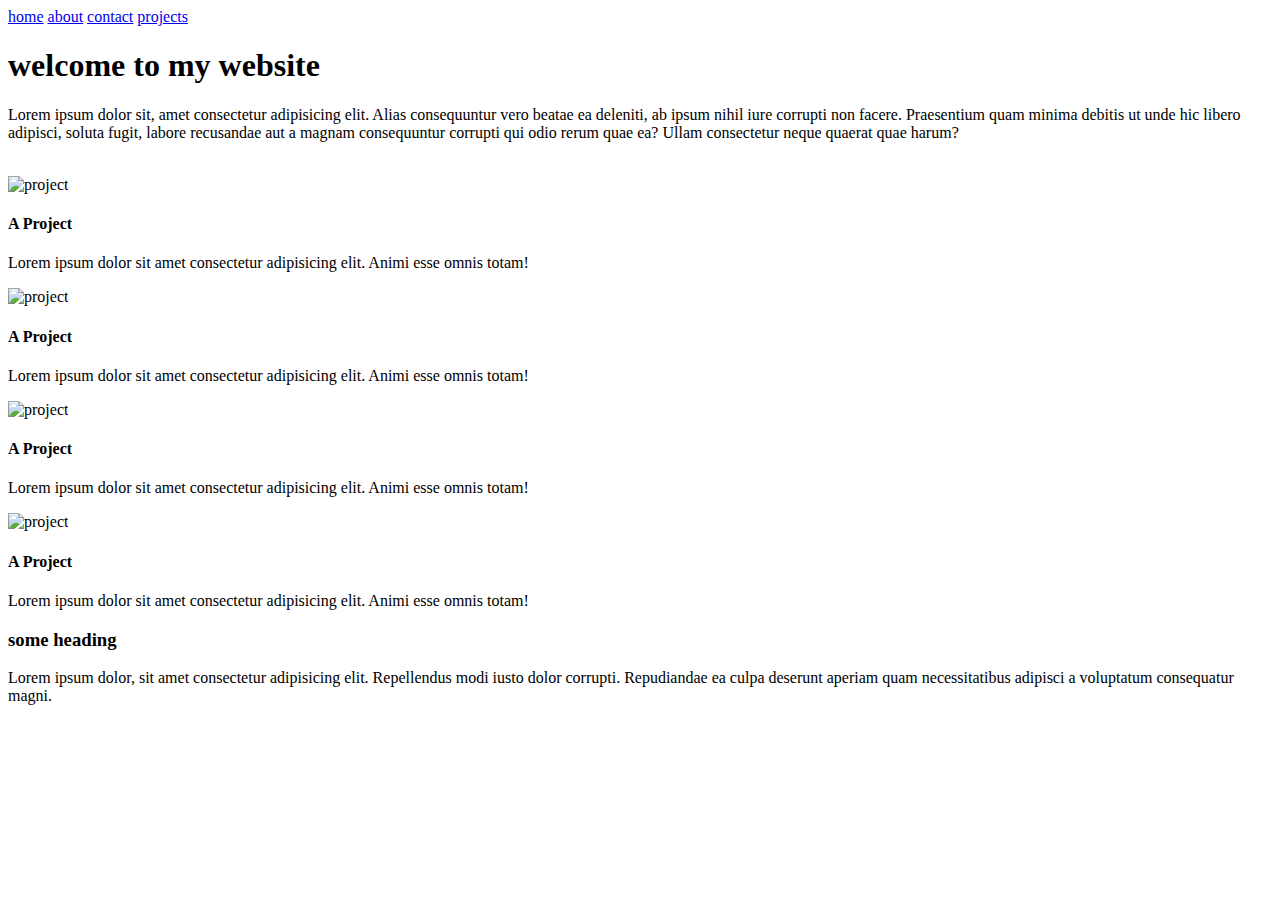
==== index.html @ d2e4e6a8 "add projects section in html" ====
<!DOCTYPE html>
<html lang="en">
<head>
    <meta charset="UTF-8">
    <meta name="viewport" content="width=device-width, initial-scale=1.0">
    <link rel="stylesheet" href="style/index.css">
    <title>michael-nealon</title>
</head>
<body>

    <header>
        <div class="logo"></div>        
        <nav>
            <a href="index.html">home</a>
            <a href="about.html">about</a>
            <a href="contact.html">contact</a>
            <a href="projects.html">projects</a>
        </nav>
    </header>
    
    <section class="site-info">
        <h1>welcome to my website</h1>
        <p>Lorem ipsum dolor sit, amet consectetur adipisicing elit. Alias consequuntur vero beatae ea deleniti, ab ipsum nihil iure corrupti non facere. Praesentium quam minima debitis ut unde hic libero adipisci, soluta fugit, labore recusandae aut a magnam consequuntur corrupti qui odio rerum quae ea? Ullam consectetur neque quaerat quae harum?</p>
    </section>

    <section class="featured">
        <img src="" alt="">
    </section>

    <section class="projects">
        <div class="project">
            <img src="https://picsum.photos/150" alt="project">
            <h4>A Project</h4>
            <p>Lorem ipsum dolor sit amet consectetur adipisicing elit. Animi esse omnis totam!</p>
        </div>
        <div class="project">
            <img src="https://picsum.photos/150" alt="project">
            <h4>A Project</h4>
            <p>Lorem ipsum dolor sit amet consectetur adipisicing elit. Animi esse omnis totam!</p>
        </div>
        <div class="project">
            <img src="https://picsum.photos/150" alt="project">
            <h4>A Project</h4>
            <p>Lorem ipsum dolor sit amet consectetur adipisicing elit. Animi esse omnis totam!</p>
        </div>
        <div class="project">
            <img src="https://picsum.photos/150" alt="project">
            <h4>A Project</h4>
            <p>Lorem ipsum dolor sit amet consectetur adipisicing elit. Animi esse omnis totam!</p>
        </div>
        <div class="project">
            <h3>some heading</h3>
            <p>Lorem ipsum dolor, sit amet consectetur adipisicing elit. Repellendus modi iusto dolor corrupti. Repudiandae ea culpa deserunt aperiam quam necessitatibus adipisci a voluptatum consequatur magni.</p>
        </div>
    </section>



</body>
</html>
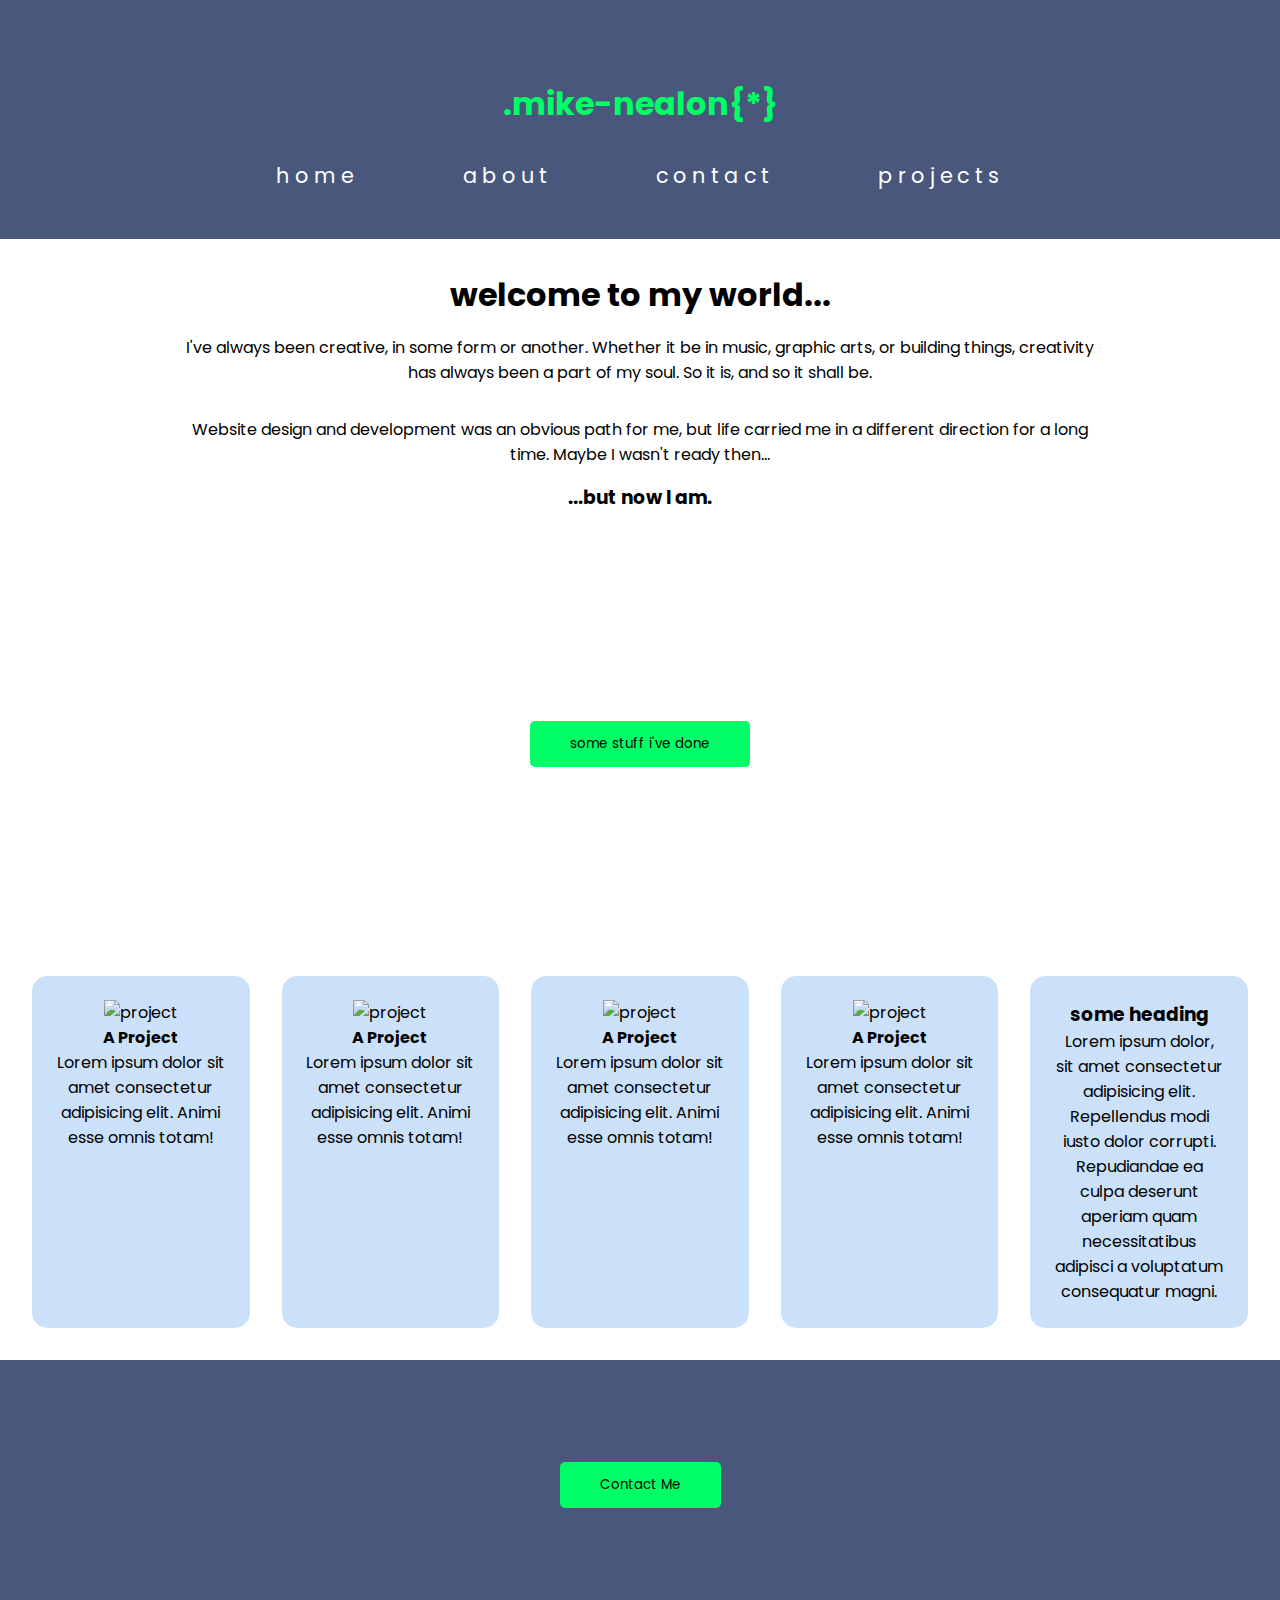
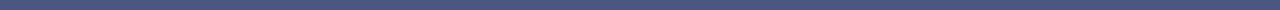
==== commit b05f0f3b: "finished a lot of css on index. added headers and footers to about page" ====
--- a/index.html
+++ b/index.html
@@ -4,12 +4,14 @@
     <meta charset="UTF-8">
     <meta name="viewport" content="width=device-width, initial-scale=1.0">
     <link rel="stylesheet" href="style/index.css">
+    <link rel="preconnect" href="https://fonts.gstatic.com">
+<link href="https://fonts.googleapis.com/css2?family=Poppins:wght@100;200;300;400;500;600;700;800;900&family=VT323&display=swap" rel="stylesheet">
     <title>michael-nealon</title>
 </head>
 <body>
 
     <header>
-        <div class="logo"></div>        
+        <div class="logo"><h1>.mike-nealon{*}</h1></div>        
         <nav>
             <a href="index.html">home</a>
             <a href="about.html">about</a>
@@ -19,12 +21,14 @@
     </header>
     
     <section class="site-info">
-        <h1>welcome to my website</h1>
-        <p>Lorem ipsum dolor sit, amet consectetur adipisicing elit. Alias consequuntur vero beatae ea deleniti, ab ipsum nihil iure corrupti non facere. Praesentium quam minima debitis ut unde hic libero adipisci, soluta fugit, labore recusandae aut a magnam consequuntur corrupti qui odio rerum quae ea? Ullam consectetur neque quaerat quae harum?</p>
+        <h1>welcome to my world...</h1>
+        <p>I've always been creative, in some form or another. Whether it be in music, graphic arts, or building things, creativity has always been a part of my soul. So it is, and so it shall be.</p>
+        <p>Website design and development was an obvious path for me, but life carried me in a different direction for a long time. Maybe I wasn't ready then...</p>
+        <h3>...but now I am.</h3>
     </section>
 
     <section class="featured">
-        <img src="" alt="">
+        <a href="projects.html"><button>some stuff i've done</button></a>
     </section>
 
     <section class="projects">
@@ -54,6 +58,10 @@
         </div>
     </section>
 
+    <footer>
+        <a href="contact.html"><button>Contact Me</button></a>
+    </footer>
+
 
 
 </body>
--- a/style/index.css
+++ b/style/index.css
@@ -0,0 +1,115 @@
+*{
+    margin: 0;
+    padding: 0;
+    box-sizing: border-box;
+    font-family: 'Poppins', sans-serif;
+}
+
+header{
+    background-color: rgb(74, 87, 124);
+    color: #00ff66;
+    width: 100%;
+    padding: 3em;
+    display: flex;
+    flex-direction: column;
+    justify-content: center;
+    align-items: center;
+}
+
+.logo{
+    margin: 2rem;
+}
+
+nav a{
+    text-align: justify;
+    text-decoration: none;    
+    color: rgb(255, 255, 255);
+    font-size: 1.3rem;
+    letter-spacing: .3rem;
+    margin: 3rem;
+    padding: .1em .1em;
+    outline: 2px solid rgb(74, 87, 124);
+    transition: all ease-in-out 400ms;
+}
+
+nav a:hover{
+    padding: .2em 1.5em;
+    outline: 2px solid #fff;
+    outline-offset: 8px;
+}
+
+/* Featured */
+.featured{
+    display: flex;
+    align-items: center;
+    justify-content: center;
+    width: 100%;
+    background-image: url("https://picsum.photos/1920/1080");
+    height: 400px;
+    background-repeat: no-repeat;
+    background-position: center left;
+    text-align: center;
+}
+
+button{
+    padding: 1rem 3rem;
+    color: #000;
+    background-color: #00ff66;
+    padding: 1em 3em;
+    outline: none;
+    transition: all ease-in-out 400ms;
+    border-radius: 5px;
+    border: none;
+}
+
+button:hover{
+    padding: 1em 3em;
+    outline: 4px solid #00ff66;
+    outline-offset: 8px;
+}
+
+/* Site Info */
+.site-info{
+    padding: 2rem;
+    width: 80%;
+    margin: 0 auto;
+    text-align: center;
+}
+
+.site-info p{
+    padding: 1rem;
+}
+
+
+
+/* Projects container */
+.projects{
+    padding: 2rem;
+    display: flex;
+    flex-wrap: wrap-reverse;
+    gap: 2rem;
+    text-align: center;
+}
+
+.project{
+    background-color: rgb(203, 225, 250);
+    flex: 1 1 200px;
+    padding: 1.5rem;
+    border-radius: 15px;
+    outline: 2px solid rgb(255, 255, 255);
+    transition: all ease-in-out 400ms;
+}
+
+.project:hover{
+    padding: .5rem 1.5rem;
+    outline: 8px solid rgb(203, 225, 250);
+    outline-offset: 12px;
+}
+
+footer{
+    height: 250px;
+    background-color:rgb(74, 87, 124);
+    display: flex;
+    justify-content: center;
+    align-items: center;
+}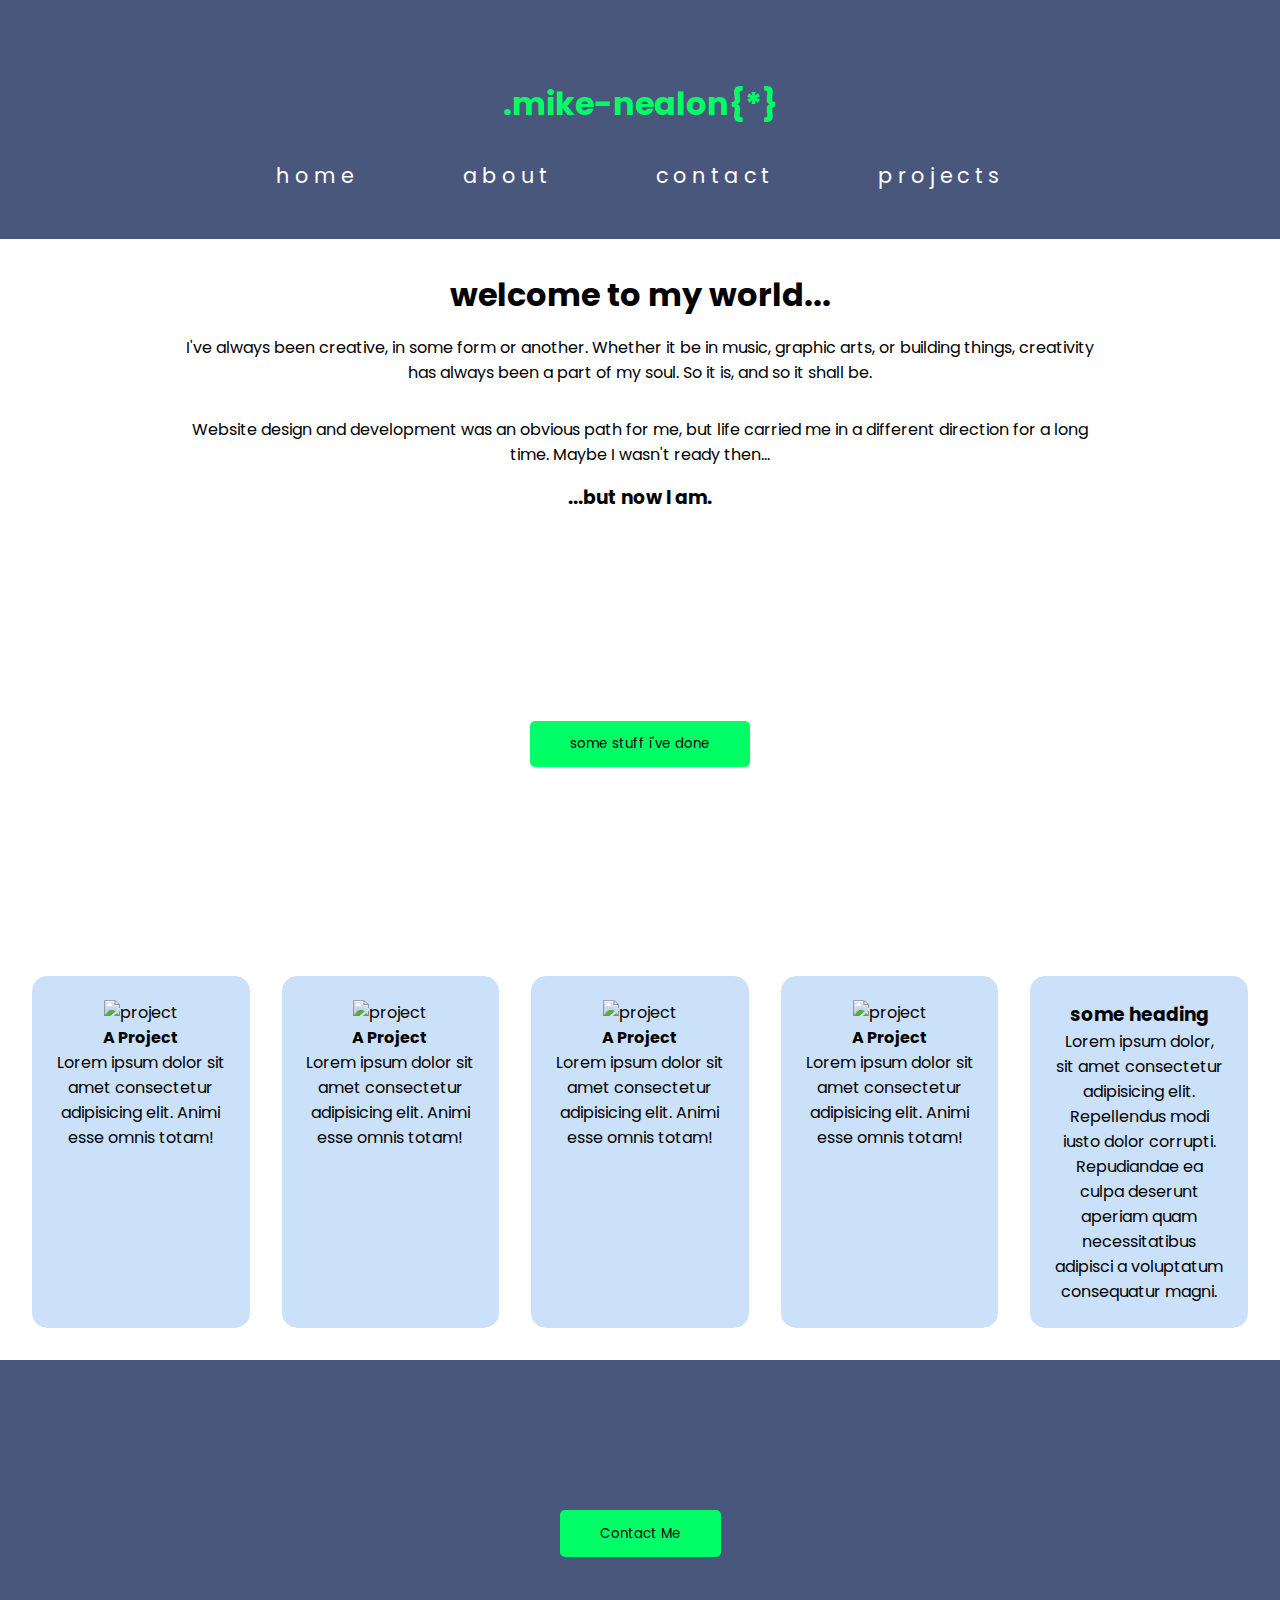
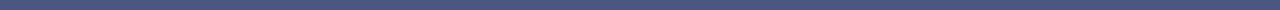
==== commit 9cd50c97: "filled in content for all pages, tweaked some css" ====
--- a/index.html
+++ b/index.html
@@ -5,6 +5,7 @@
     <meta name="viewport" content="width=device-width, initial-scale=1.0">
     <link rel="stylesheet" href="style/index.css">
     <link rel="preconnect" href="https://fonts.gstatic.com">
+    <link rel="stylesheet" href="https://pro.fontawesome.com/releases/v5.10.0/css/all.css" integrity="sha384-AYmEC3Yw5cVb3ZcuHtOA93w35dYTsvhLPVnYs9eStHfGJvOvKxVfELGroGkvsg+p" crossorigin="anonymous"/>
 <link href="https://fonts.googleapis.com/css2?family=Poppins:wght@100;200;300;400;500;600;700;800;900&family=VT323&display=swap" rel="stylesheet">
     <title>michael-nealon</title>
 </head>
@@ -59,6 +60,18 @@
     </section>
 
     <footer>
+        <div class="social">
+            <a href="http://codepen.com">
+                <i class="fab fa-codepen"></i>
+            </a>
+            <a href="http://github.com">
+                <i class="fab fa-github-square"></i>
+            </a>
+            <a href="http://linkedin.com">
+                <i class="fab fa-linkedin"></i>
+            </a>
+        </div>
+        <br>
         <a href="contact.html"><button>Contact Me</button></a>
     </footer>
 
--- a/style/index.css
+++ b/style/index.css
@@ -77,6 +77,8 @@
 }
 
 .site-info p{
+    margin: 0 auto;
+    display: flex;
     padding: 1rem;
 }
 
@@ -102,14 +104,61 @@
 
 .project:hover{
     padding: .5rem 1.5rem;
-    outline: 8px solid rgb(203, 225, 250);
-    outline-offset: 12px;
+    outline: 4px solid rgb(255, 255, 255);
+    outline-offset: -12px;
 }
 
 footer{
     height: 250px;
     background-color:rgb(74, 87, 124);
     display: flex;
+    flex-direction: column;
     justify-content: center;
     align-items: center;
+}
+
+.about-page{
+    padding: 2rem;
+    text-align: center;
+    display: flex;
+    gap: 2rem;
+    width: 80%;
+    margin: 0 auto;
+}
+
+.about-page p{
+    padding: 3rem;
+}
+
+.contact-page{
+    width: 70%;
+    margin: 0 auto;
+    text-align: center;
+}
+
+input{
+    padding: 1rem;
+    margin: 1rem;
+    outline: none;
+    border: none;
+    border-bottom: 1px solid rgb(74, 87, 124);
+}
+
+textarea{
+    padding: 1rem;
+    margin: 1rem;
+}
+
+.project-main{
+    width: 25%;
+}
+
+.fab{
+    color: #fff;
+    margin: 1rem;
+    font-size: 48px;
+}
+
+a i{
+    text-decoration: none;
 }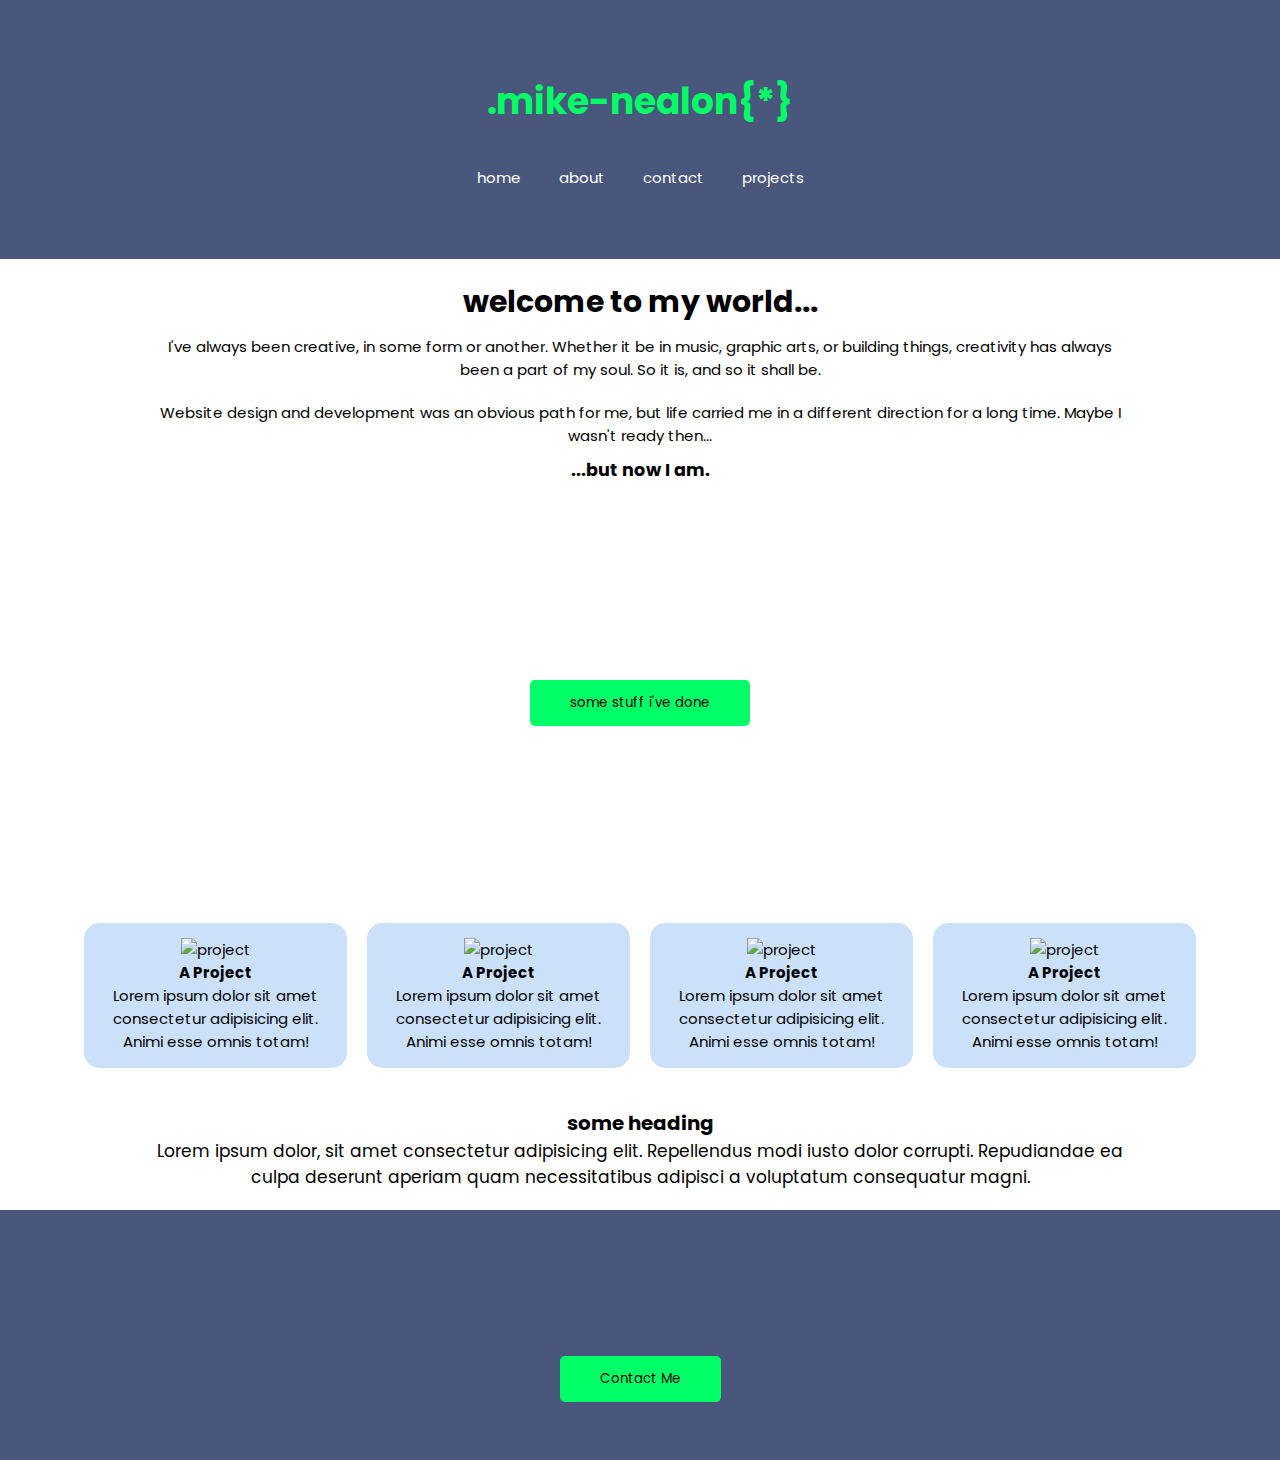
==== commit 5fdd9a12: "i think I'm finished. didn't change much" ====
--- a/index.html
+++ b/index.html
@@ -53,11 +53,11 @@
             <h4>A Project</h4>
             <p>Lorem ipsum dolor sit amet consectetur adipisicing elit. Animi esse omnis totam!</p>
         </div>
-        <div class="project">
-            <h3>some heading</h3>
-            <p>Lorem ipsum dolor, sit amet consectetur adipisicing elit. Repellendus modi iusto dolor corrupti. Repudiandae ea culpa deserunt aperiam quam necessitatibus adipisci a voluptatum consequatur magni.</p>
-        </div>
     </section>
+    <div class="project-info">
+        <h3>some heading</h3>
+        <p>Lorem ipsum dolor, sit amet consectetur adipisicing elit. Repellendus modi iusto dolor corrupti. Repudiandae ea culpa deserunt aperiam quam necessitatibus adipisci a voluptatum consequatur magni.</p>
+    </div>
 
     <footer>
         <div class="social">
--- a/style/index.css
+++ b/style/index.css
@@ -5,6 +5,10 @@
     font-family: 'Poppins', sans-serif;
 }
 
+html{
+    font-size: 62.5%;
+}
+
 header{
     background-color: rgb(74, 87, 124);
     color: #00ff66;
@@ -14,6 +18,7 @@
     flex-direction: column;
     justify-content: center;
     align-items: center;
+    font-size: 1.8rem;
 }
 
 .logo{
@@ -21,12 +26,13 @@
 }
 
 nav a{
+    display: inline-block;
     text-align: justify;
-    text-decoration: none;    
+    text-decoration: none;
+    text-align: center;    
     color: rgb(255, 255, 255);
-    font-size: 1.3rem;
-    letter-spacing: .3rem;
-    margin: 3rem;
+    font-size: 1.5rem;
+    margin: 1.5rem;
     padding: .1em .1em;
     outline: 2px solid rgb(74, 87, 124);
     transition: all ease-in-out 400ms;
@@ -74,6 +80,7 @@
     width: 80%;
     margin: 0 auto;
     text-align: center;
+    font-size: 1.5rem;
 }
 
 .site-info p{
@@ -88,14 +95,17 @@
 .projects{
     padding: 2rem;
     display: flex;
-    flex-wrap: wrap-reverse;
+    flex-wrap: wrap;
     gap: 2rem;
     text-align: center;
+    font-size: 1.5rem;
+    margin: 0 auto;
+    width: 90%;
 }
 
 .project{
     background-color: rgb(203, 225, 250);
-    flex: 1 1 200px;
+    flex: 1 1 250px;
     padding: 1.5rem;
     border-radius: 15px;
     outline: 2px solid rgb(255, 255, 255);
@@ -106,6 +116,14 @@
     padding: .5rem 1.5rem;
     outline: 4px solid rgb(255, 255, 255);
     outline-offset: -12px;
+}
+
+.project-info{
+    margin: 0 auto;
+    padding: 2rem;
+    font-size: 1.7rem;
+    width: 80%;
+    text-align: center;
 }
 
 footer{
@@ -161,4 +179,24 @@
 
 a i{
     text-decoration: none;
+}
+
+/* media queries */
+
+@media (max-width: 800px){
+    .project{
+        background-color: rgb(203, 225, 250);
+        flex: 1 1 300px;
+        padding: 1.5rem;
+        border-radius: 15px;
+        outline: 2px solid rgb(255, 255, 255);
+        transition: all ease-in-out 400ms;
+    }
+}
+
+@media (max-width: 500px){
+    nav a{
+        display: block;
+        width: 200px;
+    }
 }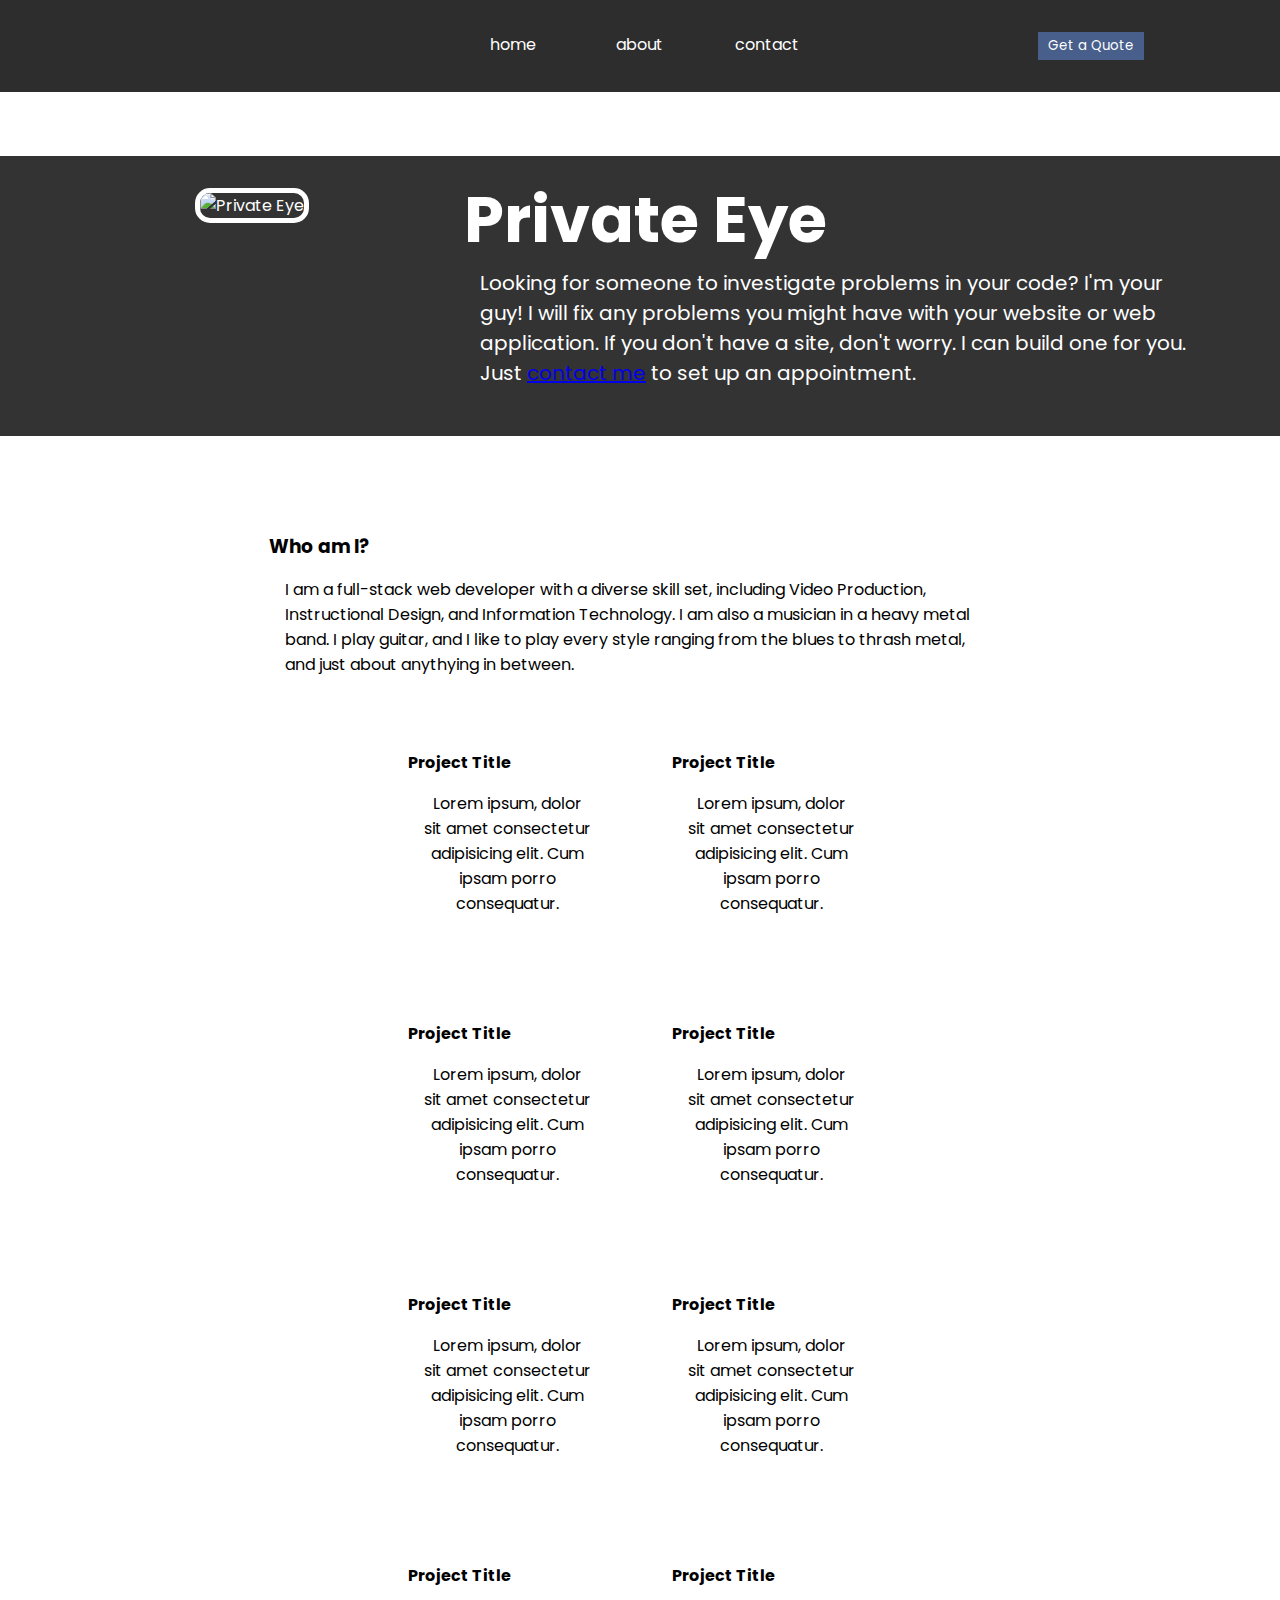
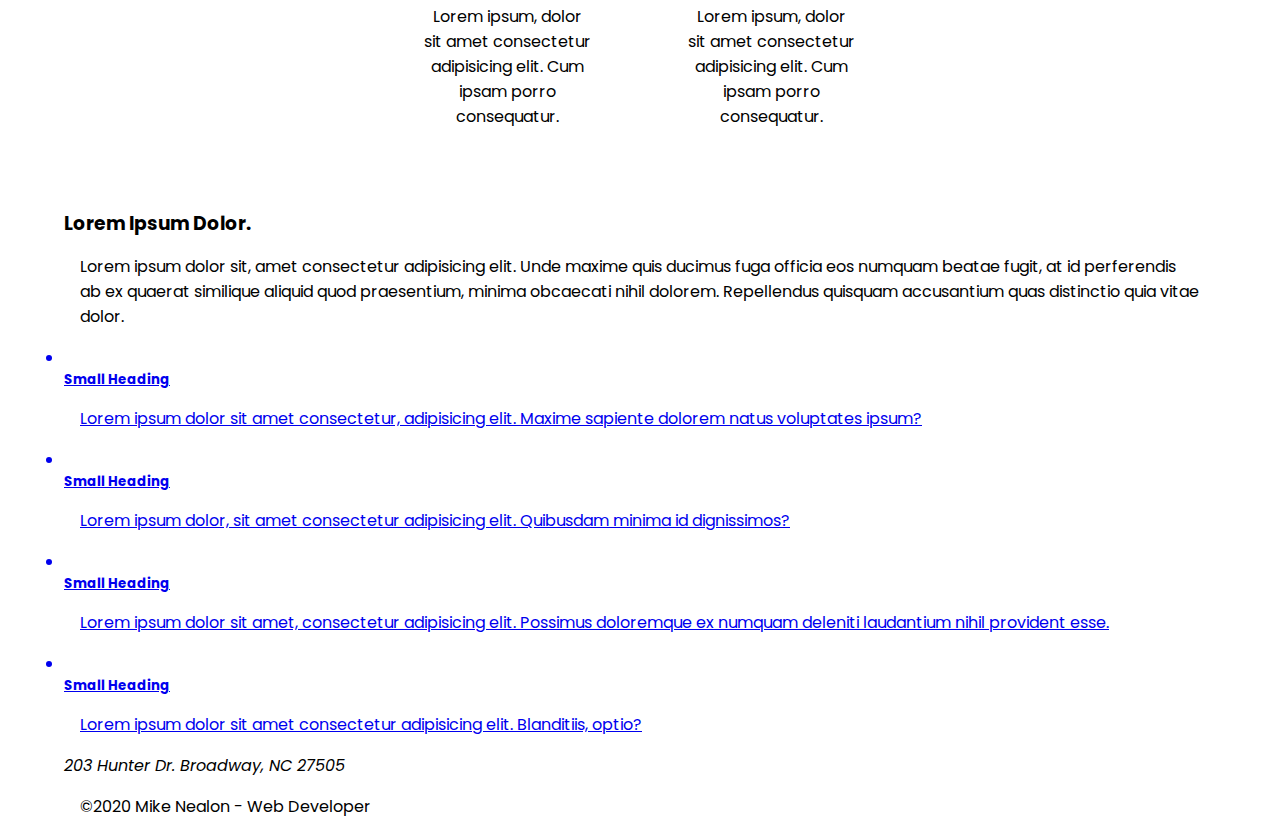
==== commit 75d02af1: "changed html and css to match another site i was working on" ====
--- a/index.html
+++ b/index.html
@@ -3,79 +3,158 @@
 <head>
     <meta charset="UTF-8">
     <meta name="viewport" content="width=device-width, initial-scale=1.0">
-    <link rel="stylesheet" href="style/index.css">
-    <link rel="preconnect" href="https://fonts.gstatic.com">
-    <link rel="stylesheet" href="https://pro.fontawesome.com/releases/v5.10.0/css/all.css" integrity="sha384-AYmEC3Yw5cVb3ZcuHtOA93w35dYTsvhLPVnYs9eStHfGJvOvKxVfELGroGkvsg+p" crossorigin="anonymous"/>
-<link href="https://fonts.googleapis.com/css2?family=Poppins:wght@100;200;300;400;500;600;700;800;900&family=VT323&display=swap" rel="stylesheet">
-    <title>michael-nealon</title>
+    <link rel="stylesheet" href="./style/index.css">
+    <link rel="stylesheet" href="./style/media.css">
+    <link href="https://fonts.googleapis.com/css2?family=Poppins:ital,wght@0,100;0,300;0,400;0,500;0,600;0,700;0,800;0,900;1,100;1,200;1,300;1,400;1,500;1,600;1,700;1,800;1,900&display=swap" rel="stylesheet">
+    <link rel="stylesheet" href="https://use.fontawesome.com/releases/v5.15.0/css/all.css" integrity="sha384-OLYO0LymqQ+uHXELyx93kblK5YIS3B2ZfLGBmsJaUyor7CpMTBsahDHByqSuWW+q" crossorigin="anonymous">
+    <title>Mike Nealon - Full Stack web Developer</title>
 </head>
 <body>
+    <div class="container">
+    <!-- Header & Nav -->
+        <header>
+            <div class="header-box header-box1"><img src="/images/header-logo.png" alt=""></div>
+            <nav class="header-box header-box2">
+                <a href="#">home</a>
+                <a href="#">about</a>
+                <a href="#">contact</a>
+            </nav>
+            <div class="header-box  header-box3"><button>Get a Quote</button></div>
+        </header>
+    <!-- End Header & Nav -->
+        <!-- Section hero -->
+        <section class="hero">
+            <div class="hero-inner-container">
+                <div class="hero-inner-image">
+                    <img src="images/TommySledge200x253.jpg" alt="Private Eye">
+                </div>
+                <div class="hero-inner-content">
+                    <h1>Private Eye</h1>
+                    <p>Looking for someone to investigate problems in your code? I'm your guy! I will fix any problems you might have with your website or web application. If you don't have a site, don't worry. I can build one for you. Just <a href="index.html">contact me</a> to set up an appointment.</p>
+                </div>
+                
+            </div>
+        </section>
+<!-- End Section hero -->
+    <!-- Main -->
+        <main>
+    <!-- Article -->
+            <article>
+    <!-- Section projects -->
+                <section class="gallery">
+                    <h3>Who am I?</h3>
+                    <p>I am a full-stack web developer with a diverse skill set, including Video Production, Instructional Design, and Information Technology. I am also a musician in a heavy metal band. I play guitar, and I like to play every style ranging from the blues to thrash metal, and just about anythying in between.</p>
+                    <div class="gallery-box-container">
+                        <div class="gallery-box">
+                            <img src="https://picsum.photos/200/200" alt="">
+                            <h4>Project Title</h4>
+                            <p>Lorem ipsum, dolor sit amet consectetur adipisicing elit. Cum ipsam porro consequatur.</p>
+                        </div>
+                        <div class="gallery-box">
+                            <img src="https://picsum.photos/200/200" alt="">
+                            <h4>Project Title</h4>
+                            <p>Lorem ipsum, dolor sit amet consectetur adipisicing elit. Cum ipsam porro consequatur.</p>
+                        </div>
+                        <div class="gallery-box">
+                            <img src="https://picsum.photos/200/200" alt="">
+                            <h4>Project Title</h4>
+                            <p>Lorem ipsum, dolor sit amet consectetur adipisicing elit. Cum ipsam porro consequatur.</p>
+                        </div>
+                        <div class="gallery-box">
+                            <img src="https://picsum.photos/200/200" alt="">
+                            <h4>Project Title</h4>
+                            <p>Lorem ipsum, dolor sit amet consectetur adipisicing elit. Cum ipsam porro consequatur.</p>
+                        </div>
+                        <div class="gallery-box">
+                            <img src="https://picsum.photos/200/200" alt="">
+                            <h4>Project Title</h4>
+                            <p>Lorem ipsum, dolor sit amet consectetur adipisicing elit. Cum ipsam porro consequatur.</p>
+                        </div>
+                        <div class="gallery-box">
+                            <img src="https://picsum.photos/200/200" alt="">
+                            <h4>Project Title</h4>
+                            <p>Lorem ipsum, dolor sit amet consectetur adipisicing elit. Cum ipsam porro consequatur.</p>
+                        </div>
+                        <div class="gallery-box">
+                            <img src="https://picsum.photos/200/200" alt="">
+                            <h4>Project Title</h4>
+                            <p>Lorem ipsum, dolor sit amet consectetur adipisicing elit. Cum ipsam porro consequatur.</p>
+                        </div>
+                        <div class="gallery-box">
+                            <img src="https://picsum.photos/200/200" alt="">
+                            <h4>Project Title</h4>
+                            <p>Lorem ipsum, dolor sit amet consectetur adipisicing elit. Cum ipsam porro consequatur.</p>
+                        </div>
+                    </div>
+                </section>
+    <!-- End Section projects -->
+    <!-- Section Bottom -->
+                <section class="section-bottom">
+                    <h3>Lorem Ipsum Dolor.</h3>
+                    <p>Lorem ipsum dolor sit, amet consectetur adipisicing elit. Unde maxime quis ducimus fuga officia eos numquam beatae fugit, at id perferendis ab ex quaerat similique aliquid quod praesentium, minima obcaecati nihil dolorem. Repellendus quisquam accusantium quas distinctio quia vitae dolor.
+                </section>
+    <!-- End Section Bottom -->
+                <aside>
 
-    <header>
-        <div class="logo"><h1>.mike-nealon{*}</h1></div>        
-        <nav>
-            <a href="index.html">home</a>
-            <a href="about.html">about</a>
-            <a href="contact.html">contact</a>
-            <a href="projects.html">projects</a>
-        </nav>
-    </header>
-    
-    <section class="site-info">
-        <h1>welcome to my world...</h1>
-        <p>I've always been creative, in some form or another. Whether it be in music, graphic arts, or building things, creativity has always been a part of my soul. So it is, and so it shall be.</p>
-        <p>Website design and development was an obvious path for me, but life carried me in a different direction for a long time. Maybe I wasn't ready then...</p>
-        <h3>...but now I am.</h3>
-    </section>
+                    <ul>
+                        <a href="#">
+                            <li>
+                                <img src="" alt="">
+                                <h5>Small Heading</h5>
+                                <p>Lorem ipsum dolor sit amet consectetur, adipisicing elit. Maxime sapiente dolorem natus voluptates ipsum?</p>
+                            </li>
+                        </a>
+                        <a href="#">
+                            <li>
+                                <img src="" alt="">
+                                <h5>Small Heading</h5>
+                                <p>Lorem ipsum dolor, sit amet consectetur adipisicing elit. Quibusdam minima id dignissimos?</p>
+                            </li>
+                        </a>
+                        <a href="#">
+                            <li>
+                                <img src="" alt="">
+                                <h5>Small Heading</h5>
+                                <p>Lorem ipsum dolor sit amet, consectetur adipisicing elit. Possimus doloremque ex numquam deleniti laudantium nihil provident esse.</p>
+                            </li>
+                        </a>
+                        <a href="#">
+                            <li>
+                                <img src="" alt="">
+                                <h5>Small Heading</h5>
+                                <p>Lorem ipsum dolor sit amet consectetur adipisicing elit. Blanditiis, optio?</p>
+                            </li>
+                        </a>
+                    </ul>
+                </aside>
+            </article>
+    <!-- End Article -->
+        </main>
+    <!-- End Main -->
+    <!-- Footer -->
+        <footer>
+    <!-- Address -->
+            <address>
+                203 Hunter Dr.
+                Broadway, NC
+                27505
+            </address>
+    <!-- End Address -->
+    <!-- Copyright -->
+            <div class="footer-copyright">
+                <p>&copy;2020 Mike Nealon - Web Developer </p>
+            </div>
+    <!-- End Copyright -->
+    <!-- Social Media -->
+            <div class="social-media">
+                <i></i>
+            </div>
+    <!-- End Social Media -->
 
-    <section class="featured">
-        <a href="projects.html"><button>some stuff i've done</button></a>
-    </section>
+        </footer>
+    <!-- End Footer -->
 
-    <section class="projects">
-        <div class="project">
-            <img src="https://picsum.photos/150" alt="project">
-            <h4>A Project</h4>
-            <p>Lorem ipsum dolor sit amet consectetur adipisicing elit. Animi esse omnis totam!</p>
-        </div>
-        <div class="project">
-            <img src="https://picsum.photos/150" alt="project">
-            <h4>A Project</h4>
-            <p>Lorem ipsum dolor sit amet consectetur adipisicing elit. Animi esse omnis totam!</p>
-        </div>
-        <div class="project">
-            <img src="https://picsum.photos/150" alt="project">
-            <h4>A Project</h4>
-            <p>Lorem ipsum dolor sit amet consectetur adipisicing elit. Animi esse omnis totam!</p>
-        </div>
-        <div class="project">
-            <img src="https://picsum.photos/150" alt="project">
-            <h4>A Project</h4>
-            <p>Lorem ipsum dolor sit amet consectetur adipisicing elit. Animi esse omnis totam!</p>
-        </div>
-    </section>
-    <div class="project-info">
-        <h3>some heading</h3>
-        <p>Lorem ipsum dolor, sit amet consectetur adipisicing elit. Repellendus modi iusto dolor corrupti. Repudiandae ea culpa deserunt aperiam quam necessitatibus adipisci a voluptatum consequatur magni.</p>
     </div>
-
-    <footer>
-        <div class="social">
-            <a href="http://codepen.com">
-                <i class="fab fa-codepen"></i>
-            </a>
-            <a href="http://github.com">
-                <i class="fab fa-github-square"></i>
-            </a>
-            <a href="http://linkedin.com">
-                <i class="fab fa-linkedin"></i>
-            </a>
-        </div>
-        <br>
-        <a href="contact.html"><button>Contact Me</button></a>
-    </footer>
-
-
-
 </body>
+<script src="./scripts/scripts.js"></script>
 </html>--- a/style/index.css
+++ b/style/index.css
@@ -1,4 +1,4 @@
-*{
+*{ /* reset */
     margin: 0;
     padding: 0;
     box-sizing: border-box;
@@ -6,197 +6,153 @@
 }
 
 html{
-    font-size: 62.5%;
+    font-size: 100%;
 }
 
+/* Header and Nav Styles */
+
 header{
-    background-color: rgb(74, 87, 124);
-    color: #00ff66;
+    display: flex;
+    flex-wrap: wrap;
+    gap: 1rem;
+    background-color: rgb(45, 45, 45);
+    padding: 1rem;
     width: 100%;
-    padding: 3em;
+    color: #fff;
+    text-align: center;
+}
+
+.header-box1{
+    flex: 1 1 20%;
+}
+
+.header-box2{
+    flex: 1 1 40%;
+}
+
+.header-box3{
+    flex: 1 1 20%;
+}
+
+.header-box3 button{
+    background-color: rgb(72, 94, 139);
+    color: #fff;
+    padding: 4px 10px;
+    border: none;
+}
+
+header nav{
     display: flex;
-    flex-direction: column;
+    flex-wrap: wrap;
+    flex: 0 0 500px;
+    gap: 1rem;
     justify-content: center;
-    align-items: center;
-    font-size: 1.8rem;
+}
+
+header nav a{
+    flex: 0 0 20%;
+    text-decoration: none;
+    color: #fff;
+}
+
+/* Hero Styles */
+
+.hero{
+    background-image: url("/images/background-image.jpg");
+    background-repeat: no-repeat;
+    background-size: cover;
+    color: #fff;
+    text-align: center;
+    padding-top: 4rem;
+    padding-bottom: 4rem;
+}
+
+.hero-inner-container{
+    background-color: rgba(00, 00, 00, .8);
+    display: flex;
+    gap: 1.5rem;
+    justify-content: space-around;
+    width: 100%;
+    flex-wrap: wrap;
+    padding: 2rem 4rem;
+}
+
+.hero-inner-image{
+    overflow: hidden;
+    flex: 1 1 200px;
+}
+
+.hero img{
+    border: 5px solid #fff;
+    border-radius: 15px;
+    width: 100%;
+}
+
+.hero-inner-content{
+    flex: 2 2 400px;
+}
+
+
+.hero-inner-content h1{
+    text-align: left;
+    font-size: clamp(40px, 5vw, 70px);
+    line-height: 4rem;
+}
+
+.hero-inner-container p{
+    text-align: left;
+    font-size: clamp(16px, 2vw, 20px);
+    display: inline-block;
+}
+
+/* Main Body Styles */
+
+main, footer{
+    width: 90%;
+    margin: 0 auto;
+}
+
+p{
+    text-align: left;
+    padding: 1rem;
+}
+
+/* h1, h2, h3, h4, h5, h5{
+    text-align: center;
+} */
+
+header{
+    background-color: rgb(45, 45, 45);
+    padding: 2rem;
 }
 
 .logo{
-    margin: 2rem;
+    width: 70%;
 }
 
-nav a{
-    display: inline-block;
-    text-align: justify;
-    text-decoration: none;
-    text-align: center;    
-    color: rgb(255, 255, 255);
-    font-size: 1.5rem;
-    margin: 1.5rem;
-    padding: .1em .1em;
-    outline: 2px solid rgb(74, 87, 124);
-    transition: all ease-in-out 400ms;
+.logo img{
+    width: 100%;
 }
 
-nav a:hover{
-    padding: .2em 1.5em;
-    outline: 2px solid #fff;
-    outline-offset: 8px;
+.gallery{
+    padding: 2rem;
+    width: 70%;
+    margin: 0 auto;
+    margin: 0 auto;
 }
 
-/* Featured */
-.featured{
-    display: flex;
-    align-items: center;
-    justify-content: center;
-    width: 100%;
-    background-image: url("https://picsum.photos/1920/1080");
-    height: 400px;
-    background-repeat: no-repeat;
-    background-position: center left;
-    text-align: center;
-}
-
-button{
-    padding: 1rem 3rem;
-    color: #000;
-    background-color: #00ff66;
-    padding: 1em 3em;
-    outline: none;
-    transition: all ease-in-out 400ms;
-    border-radius: 5px;
-    border: none;
-}
-
-button:hover{
-    padding: 1em 3em;
-    outline: 4px solid #00ff66;
-    outline-offset: 8px;
-}
-
-/* Site Info */
-.site-info{
-    padding: 2rem;
-    width: 80%;
-    margin: 0 auto;
-    text-align: center;
-    font-size: 1.5rem;
-}
-
-.site-info p{
-    margin: 0 auto;
-    display: flex;
-    padding: 1rem;
-}
-
-
-
-/* Projects container */
-.projects{
-    padding: 2rem;
+.gallery-box-container{
     display: flex;
     flex-wrap: wrap;
-    gap: 2rem;
-    text-align: center;
-    font-size: 1.5rem;
-    margin: 0 auto;
-    width: 90%;
-}
-
-.project{
-    background-color: rgb(203, 225, 250);
-    flex: 1 1 250px;
-    padding: 1.5rem;
-    border-radius: 15px;
-    outline: 2px solid rgb(255, 255, 255);
-    transition: all ease-in-out 400ms;
-}
-
-.project:hover{
-    padding: .5rem 1.5rem;
-    outline: 4px solid rgb(255, 255, 255);
-    outline-offset: -12px;
-}
-
-.project-info{
-    margin: 0 auto;
-    padding: 2rem;
-    font-size: 1.7rem;
-    width: 80%;
-    text-align: center;
-}
-
-footer{
-    height: 250px;
-    background-color:rgb(74, 87, 124);
-    display: flex;
-    flex-direction: column;
     justify-content: center;
     align-items: center;
 }
 
-.about-page{
-    padding: 2rem;
-    text-align: center;
-    display: flex;
-    gap: 2rem;
-    width: 80%;
-    margin: 0 auto;
+.gallery-box{
+    width: 200px;
+    margin: 2rem;
 }
 
-.about-page p{
-    padding: 3rem;
-}
-
-.contact-page{
-    width: 70%;
-    margin: 0 auto;
+.gallery-box p{
     text-align: center;
 }
-
-input{
-    padding: 1rem;
-    margin: 1rem;
-    outline: none;
-    border: none;
-    border-bottom: 1px solid rgb(74, 87, 124);
-}
-
-textarea{
-    padding: 1rem;
-    margin: 1rem;
-}
-
-.project-main{
-    width: 25%;
-}
-
-.fab{
-    color: #fff;
-    margin: 1rem;
-    font-size: 48px;
-}
-
-a i{
-    text-decoration: none;
-}
-
-/* media queries */
-
-@media (max-width: 800px){
-    .project{
-        background-color: rgb(203, 225, 250);
-        flex: 1 1 300px;
-        padding: 1.5rem;
-        border-radius: 15px;
-        outline: 2px solid rgb(255, 255, 255);
-        transition: all ease-in-out 400ms;
-    }
-}
-
-@media (max-width: 500px){
-    nav a{
-        display: block;
-        width: 200px;
-    }
-}--- a/style/media.css
+++ b/style/media.css
@@ -0,0 +1,73 @@
+@media(max-width: 655px){
+    .header-box1{
+        flex: 1 1 20%;
+    }
+    
+   .header-box2{
+        flex: 0 0 100%;
+        order: 2;
+
+    }
+    
+    .header-box3{
+        flex: 1 1 20%;
+
+    }
+
+    header nav a{
+        flex: 1 1 20%;
+    }
+
+    /* .hero{
+        padding: 3rem;
+    } */
+
+    .hero-inner-container{
+        padding: 1rem;
+        width: 100%;
+    }
+
+    .hero-inner-image{
+        flex: 1 1 200px;
+        margin: 2rem 4rem;
+    }
+}
+
+@media(max-width: 480px){
+    
+    .header-box1{
+        flex: 1 1 100%;
+    }
+
+    .header-box2{
+        flex: 1 1 100%;
+        order: 2;
+    }
+    
+    .header-box3{
+        flex: 1 1 100%;
+    }
+
+    header nav a{
+        flex: 1 1 100%;
+    }
+    
+    header nav{
+        gap: .2rem;
+    }
+
+    .hero{
+        padding-top: 2rem;
+        padding-bottom: 2rem;
+        width: 100%;
+    }
+
+    .hero-inner-container{
+        width: 100%;
+    }
+
+    .hero-inner-image{
+        flex: 1 1 200px;
+        margin: 2rem 4rem;
+    }
+}
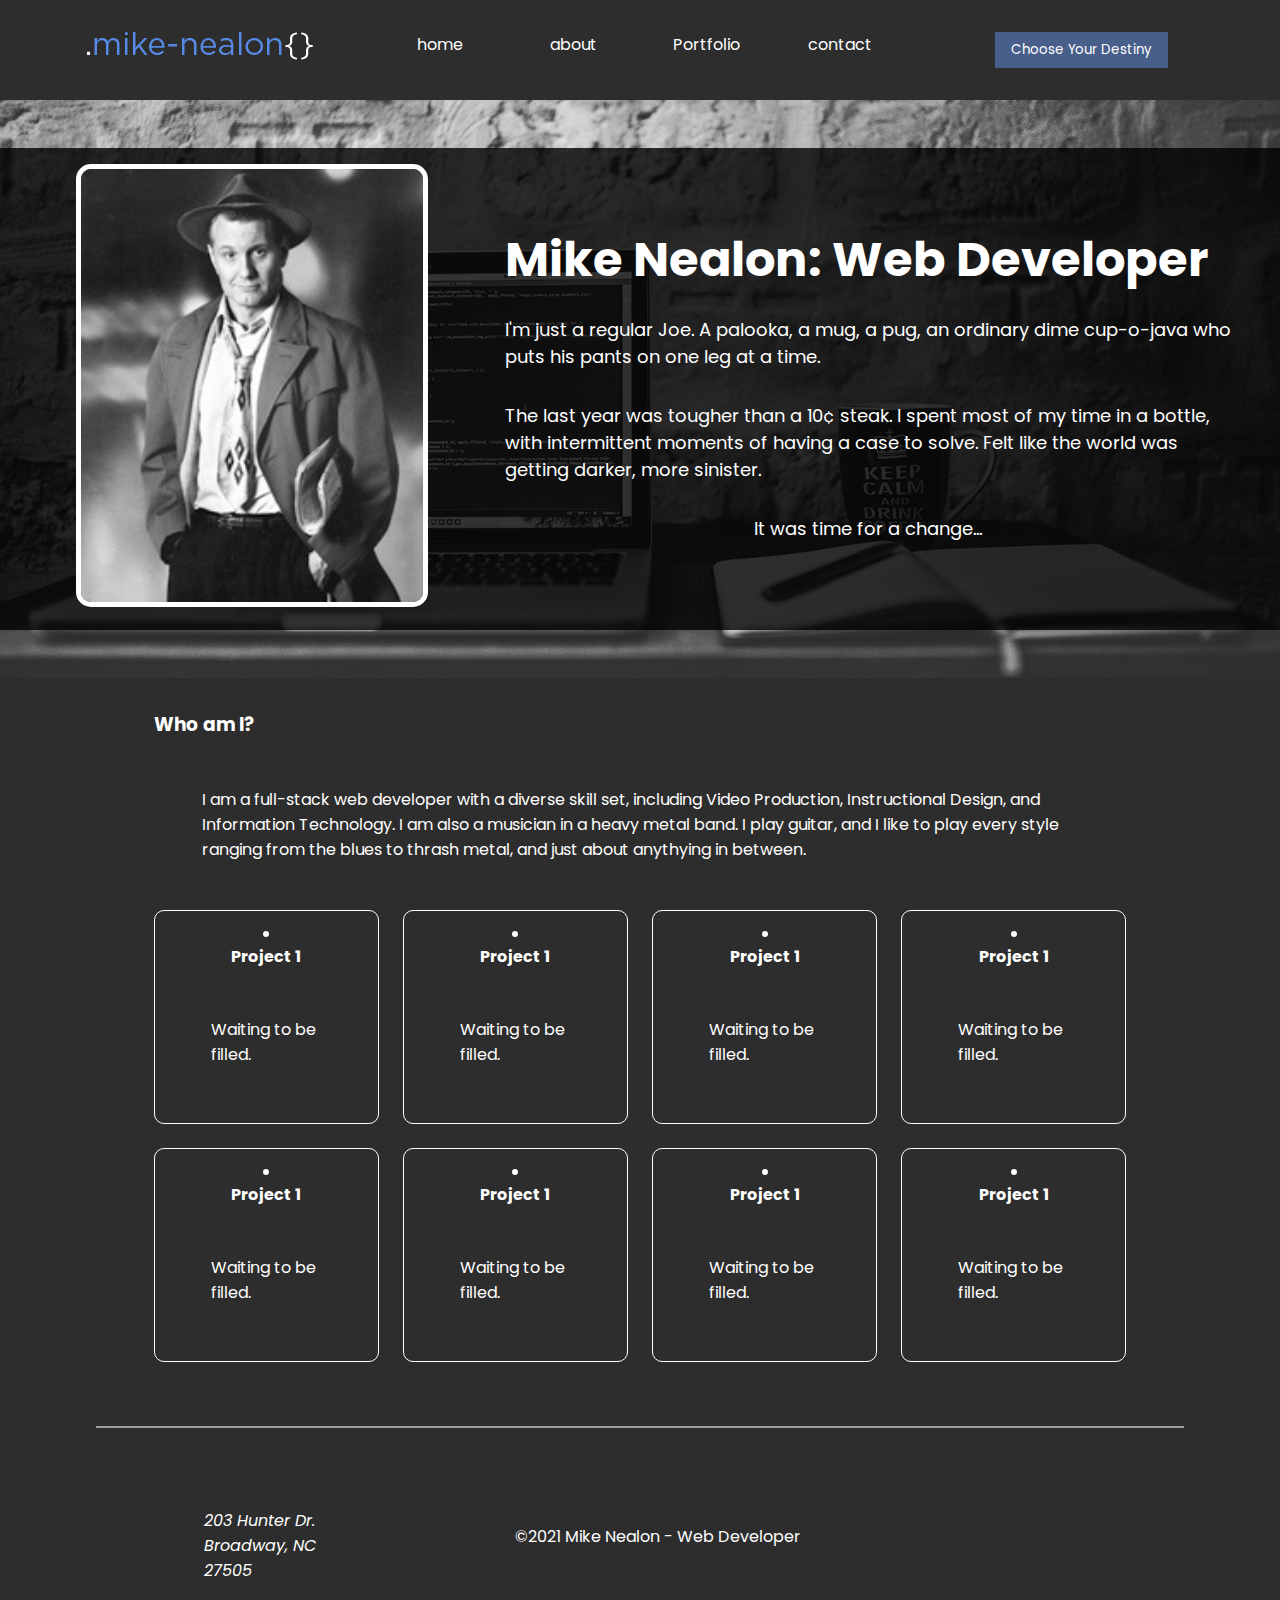
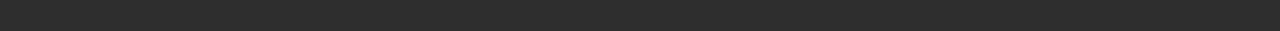
==== commit 86591fa3: "tidying up some css and finishing the other pages" ====
--- a/index.html
+++ b/index.html
@@ -15,11 +15,12 @@
         <header>
             <div class="header-box header-box1"><img src="/images/header-logo.png" alt=""></div>
             <nav class="header-box header-box2">
-                <a href="#">home</a>
-                <a href="#">about</a>
-                <a href="#">contact</a>
+                <a href="index.html">home</a>
+                <a href="about.html">about</a>
+                <a href="portfolio.html">Portfolio</a>
+                <a href="contact.html">contact</a>
             </nav>
-            <div class="header-box  header-box3"><button>Get a Quote</button></div>
+            <div class="header-box  header-box3"><a href="https://lambdaschool.com/"><button>Choose Your Destiny</button></a></div>
         </header>
     <!-- End Header & Nav -->
         <!-- Section hero -->
@@ -29,8 +30,10 @@
                     <img src="images/TommySledge200x253.jpg" alt="Private Eye">
                 </div>
                 <div class="hero-inner-content">
-                    <h1>Private Eye</h1>
-                    <p>Looking for someone to investigate problems in your code? I'm your guy! I will fix any problems you might have with your website or web application. If you don't have a site, don't worry. I can build one for you. Just <a href="index.html">contact me</a> to set up an appointment.</p>
+                    <h1>Mike Nealon: Web Developer</h1>
+                    <p>I'm just a regular Joe. A palooka, a mug, a pug, an ordinary dime cup-o-java who puts his pants on one leg at a time.</p>
+                    <p>The last year was tougher than a 10&#162; steak. I spent most of my time in a bottle, with intermittent moments of having a case to solve. Felt like the world was getting darker, more sinister. </p>
+                    <p>It was time for a change...</p>
                 </div>
                 
             </div>
@@ -38,116 +41,81 @@
 <!-- End Section hero -->
     <!-- Main -->
         <main>
-    <!-- Article -->
-            <article>
     <!-- Section projects -->
                 <section class="gallery">
                     <h3>Who am I?</h3>
                     <p>I am a full-stack web developer with a diverse skill set, including Video Production, Instructional Design, and Information Technology. I am also a musician in a heavy metal band. I play guitar, and I like to play every style ranging from the blues to thrash metal, and just about anythying in between.</p>
                     <div class="gallery-box-container">
                         <div class="gallery-box">
-                            <img src="https://picsum.photos/200/200" alt="">
-                            <h4>Project Title</h4>
-                            <p>Lorem ipsum, dolor sit amet consectetur adipisicing elit. Cum ipsam porro consequatur.</p>
+                            <img src="https://picsum.photos/190/100" alt="">
+                            <h4>Project 1</h4>
+                            <p>Waiting to be filled.</p>
                         </div>
                         <div class="gallery-box">
-                            <img src="https://picsum.photos/200/200" alt="">
-                            <h4>Project Title</h4>
-                            <p>Lorem ipsum, dolor sit amet consectetur adipisicing elit. Cum ipsam porro consequatur.</p>
+                            <img src="https://picsum.photos/190/100" alt="">
+                            <h4>Project 1</h4>
+                            <p>Waiting to be filled.</p>
                         </div>
                         <div class="gallery-box">
-                            <img src="https://picsum.photos/200/200" alt="">
-                            <h4>Project Title</h4>
-                            <p>Lorem ipsum, dolor sit amet consectetur adipisicing elit. Cum ipsam porro consequatur.</p>
+                            <img src="https://picsum.photos/190/100" alt="">
+                            <h4>Project 1</h4>
+                            <p>Waiting to be filled.</p>
                         </div>
                         <div class="gallery-box">
-                            <img src="https://picsum.photos/200/200" alt="">
-                            <h4>Project Title</h4>
-                            <p>Lorem ipsum, dolor sit amet consectetur adipisicing elit. Cum ipsam porro consequatur.</p>
+                            <img src="https://picsum.photos/190/100" alt="">
+                            <h4>Project 1</h4>
+                            <p>Waiting to be filled.</p>
                         </div>
                         <div class="gallery-box">
-                            <img src="https://picsum.photos/200/200" alt="">
-                            <h4>Project Title</h4>
-                            <p>Lorem ipsum, dolor sit amet consectetur adipisicing elit. Cum ipsam porro consequatur.</p>
+                            <img src="https://picsum.photos/190/100" alt="">
+                            <h4>Project 1</h4>
+                            <p>Waiting to be filled.</p>
                         </div>
                         <div class="gallery-box">
-                            <img src="https://picsum.photos/200/200" alt="">
-                            <h4>Project Title</h4>
-                            <p>Lorem ipsum, dolor sit amet consectetur adipisicing elit. Cum ipsam porro consequatur.</p>
+                            <img src="https://picsum.photos/190/100" alt="">
+                            <h4>Project 1</h4>
+                            <p>Waiting to be filled.</p>
                         </div>
                         <div class="gallery-box">
-                            <img src="https://picsum.photos/200/200" alt="">
-                            <h4>Project Title</h4>
-                            <p>Lorem ipsum, dolor sit amet consectetur adipisicing elit. Cum ipsam porro consequatur.</p>
+                            <img src="https://picsum.photos/190/100" alt="">
+                            <h4>Project 1</h4>
+                            <p>Waiting to be filled.</p>
                         </div>
                         <div class="gallery-box">
-                            <img src="https://picsum.photos/200/200" alt="">
-                            <h4>Project Title</h4>
-                            <p>Lorem ipsum, dolor sit amet consectetur adipisicing elit. Cum ipsam porro consequatur.</p>
+                            <img src="https://picsum.photos/190/100" alt="">
+                            <h4>Project 1</h4>
+                            <p>Waiting to be filled.</p>
                         </div>
                     </div>
                 </section>
     <!-- End Section projects -->
     <!-- Section Bottom -->
                 <section class="section-bottom">
-                    <h3>Lorem Ipsum Dolor.</h3>
-                    <p>Lorem ipsum dolor sit, amet consectetur adipisicing elit. Unde maxime quis ducimus fuga officia eos numquam beatae fugit, at id perferendis ab ex quaerat similique aliquid quod praesentium, minima obcaecati nihil dolorem. Repellendus quisquam accusantium quas distinctio quia vitae dolor.
+
                 </section>
     <!-- End Section Bottom -->
-                <aside>
-
-                    <ul>
-                        <a href="#">
-                            <li>
-                                <img src="" alt="">
-                                <h5>Small Heading</h5>
-                                <p>Lorem ipsum dolor sit amet consectetur, adipisicing elit. Maxime sapiente dolorem natus voluptates ipsum?</p>
-                            </li>
-                        </a>
-                        <a href="#">
-                            <li>
-                                <img src="" alt="">
-                                <h5>Small Heading</h5>
-                                <p>Lorem ipsum dolor, sit amet consectetur adipisicing elit. Quibusdam minima id dignissimos?</p>
-                            </li>
-                        </a>
-                        <a href="#">
-                            <li>
-                                <img src="" alt="">
-                                <h5>Small Heading</h5>
-                                <p>Lorem ipsum dolor sit amet, consectetur adipisicing elit. Possimus doloremque ex numquam deleniti laudantium nihil provident esse.</p>
-                            </li>
-                        </a>
-                        <a href="#">
-                            <li>
-                                <img src="" alt="">
-                                <h5>Small Heading</h5>
-                                <p>Lorem ipsum dolor sit amet consectetur adipisicing elit. Blanditiis, optio?</p>
-                            </li>
-                        </a>
-                    </ul>
-                </aside>
-            </article>
-    <!-- End Article -->
         </main>
     <!-- End Main -->
     <!-- Footer -->
         <footer>
     <!-- Address -->
             <address>
-                203 Hunter Dr.
-                Broadway, NC
+                203 Hunter Dr.<br>
+                Broadway, NC<br>
                 27505
             </address>
     <!-- End Address -->
     <!-- Copyright -->
             <div class="footer-copyright">
-                <p>&copy;2020 Mike Nealon - Web Developer </p>
+                <p>&copy;2021 Mike Nealon - Web Developer </p>
             </div>
     <!-- End Copyright -->
     <!-- Social Media -->
             <div class="social-media">
-                <i></i>
+                <a href="http://facebook.com" target="_blank"><i class="fab fa-facebook-square"></i></a>
+                <a href="http://twitter.com" target="_blank"><i class="fab fa-twitter-square"></i></a>
+                <a href="http://youtube.com" target="_blank"><i class="fab fa-youtube-square"></i></a>
+                <a href="http://instagram.com" target="_blank"><i class="fab fa-instagram-square"></i></a>
             </div>
     <!-- End Social Media -->
 
--- a/style/index.css
+++ b/style/index.css
@@ -9,6 +9,16 @@
     font-size: 100%;
 }
 
+body{
+    background-color: rgb(45, 45, 45);
+    color: #fff;
+}
+
+.bold-italic{
+    font-weight: 800;
+    font-style: italic;
+}
+
 /* Header and Nav Styles */
 
 header{
@@ -16,28 +26,28 @@
     flex-wrap: wrap;
     gap: 1rem;
     background-color: rgb(45, 45, 45);
-    padding: 1rem;
     width: 100%;
     color: #fff;
     text-align: center;
+    padding: 10vw;
 }
 
 .header-box1{
-    flex: 1 1 20%;
+    flex: 1 1 15%;
 }
 
 .header-box2{
-    flex: 1 1 40%;
+    flex: 1 1 30%;
 }
 
 .header-box3{
-    flex: 1 1 20%;
+    flex: 1 1 15%;
 }
 
 .header-box3 button{
     background-color: rgb(72, 94, 139);
     color: #fff;
-    padding: 4px 10px;
+    padding: .5rem 1rem;
     border: none;
 }
 
@@ -50,7 +60,7 @@
 }
 
 header nav a{
-    flex: 0 0 20%;
+    flex: 1 1 20%;
     text-decoration: none;
     color: #fff;
 }
@@ -63,45 +73,50 @@
     background-size: cover;
     color: #fff;
     text-align: center;
-    padding-top: 4rem;
-    padding-bottom: 4rem;
+    padding-top: 3rem;
+    padding-bottom: 3rem;
 }
 
 .hero-inner-container{
     background-color: rgba(00, 00, 00, .8);
     display: flex;
-    gap: 1.5rem;
+    gap: 1rem;
     justify-content: space-around;
     width: 100%;
     flex-wrap: wrap;
-    padding: 2rem 4rem;
+    padding: 1rem 2rem;
+    align-items: center;
 }
 
 .hero-inner-image{
-    overflow: hidden;
-    flex: 1 1 200px;
+    flex: 1 1 30%;
+    margin: 0;
+    padding: 0;
 }
 
 .hero img{
     border: 5px solid #fff;
     border-radius: 15px;
-    width: 100%;
+    width: 80%;
 }
 
 .hero-inner-content{
-    flex: 2 2 400px;
+    flex: 2 2 50%;
+    padding: 0;
+    margin: 0;
 }
 
 
 .hero-inner-content h1{
     text-align: left;
-    font-size: clamp(40px, 5vw, 70px);
-    line-height: 4rem;
+    font-size: clamp(28px, 5vw, 48px);
+    line-height: 3rem;
+    padding: 1rem;
 }
 
 .hero-inner-container p{
     text-align: left;
-    font-size: clamp(16px, 2vw, 20px);
+    font-size: clamp(12px, 1.8vw, 18px);
     display: inline-block;
 }
 
@@ -136,23 +151,78 @@
 
 .gallery{
     padding: 2rem;
-    width: 70%;
-    margin: 0 auto;
-    margin: 0 auto;
+    width: 90%;
+    margin: 0 auto;
+    margin: 0 auto;
+}
+
+.gallery p{
+    padding: 3rem;
 }
 
 .gallery-box-container{
     display: flex;
     flex-wrap: wrap;
+    gap: 1.5rem;
     justify-content: center;
     align-items: center;
 }
 
 .gallery-box{
-    width: 200px;
+    flex: 1 1 200px;
+    text-align: center;
+    border-radius: 10px;
+    padding: .5rem;
+    border: 1px solid #fff;
+}
+
+.gallery-box img{
+    border: 3px solid #fff;
+    border-radius: 10px;
+}
+
+.gallery-box p{
+    text-align: left;
+}
+
+.fab{
+    font-size: 3rem;
+    color: rgb(255, 255, 255);
+    margin: .6rem;
+}
+
+footer{
+    display: flex;
+    justify-content: space-around;
+    padding: 3rem;
+    align-items: fcenter;
+}
+
+.section-bottom{
+    border-top: 2px solid rgb(158, 158, 158);
     margin: 2rem;
 }
 
-.gallery-box p{
-    text-align: center;
-}
+.about-me{
+    width: 80%;
+    text-align: center;
+}
+
+.about-me{
+    margin: 0 auto;
+}
+
+.about-me h3{
+    margin: 2rem;
+}
+
+.gallery h1{
+    margin: 2rem;
+}
+
+.contact-page{
+    text-align: center;
+    width: 80%;
+    margin: 0 auto;
+}
+
--- a/style/media.css
+++ b/style/media.css
@@ -1,6 +1,6 @@
-@media(max-width: 655px){
+@media(max-width: 800px){
     .header-box1{
-        flex: 1 1 20%;
+        flex: 1 1 40%;
     }
     
    .header-box2{
@@ -10,7 +10,7 @@
     }
     
     .header-box3{
-        flex: 1 1 20%;
+        flex: 1 1 40%;
 
     }
 
@@ -18,18 +18,35 @@
         flex: 1 1 20%;
     }
 
-    /* .hero{
-        padding: 3rem;
-    } */
-
     .hero-inner-container{
-        padding: 1rem;
+        padding: .5rem;
         width: 100%;
     }
 
     .hero-inner-image{
-        flex: 1 1 200px;
-        margin: 2rem 4rem;
+        width: 300px;
+        margin: 0 auto;
+    }
+
+    .hero-inner-image img{
+        width: 50%;
+    }
+
+    .hero-inner-content{
+        flex: 1 1 80%;
+    }
+
+    .gallery-box-container{
+        
+        flex-wrap: wrap;
+        width: 90%;
+        padding: 0;
+        margin: 0 auto;
+    }
+
+    .gallery-box{
+        width: 20%;
+        margin: 1rem;
     }
 }
 
@@ -67,7 +84,7 @@
     }
 
     .hero-inner-image{
-        flex: 1 1 200px;
-        margin: 2rem 4rem;
+        width: 100%;
+        margin: 1rem;
     }
 }
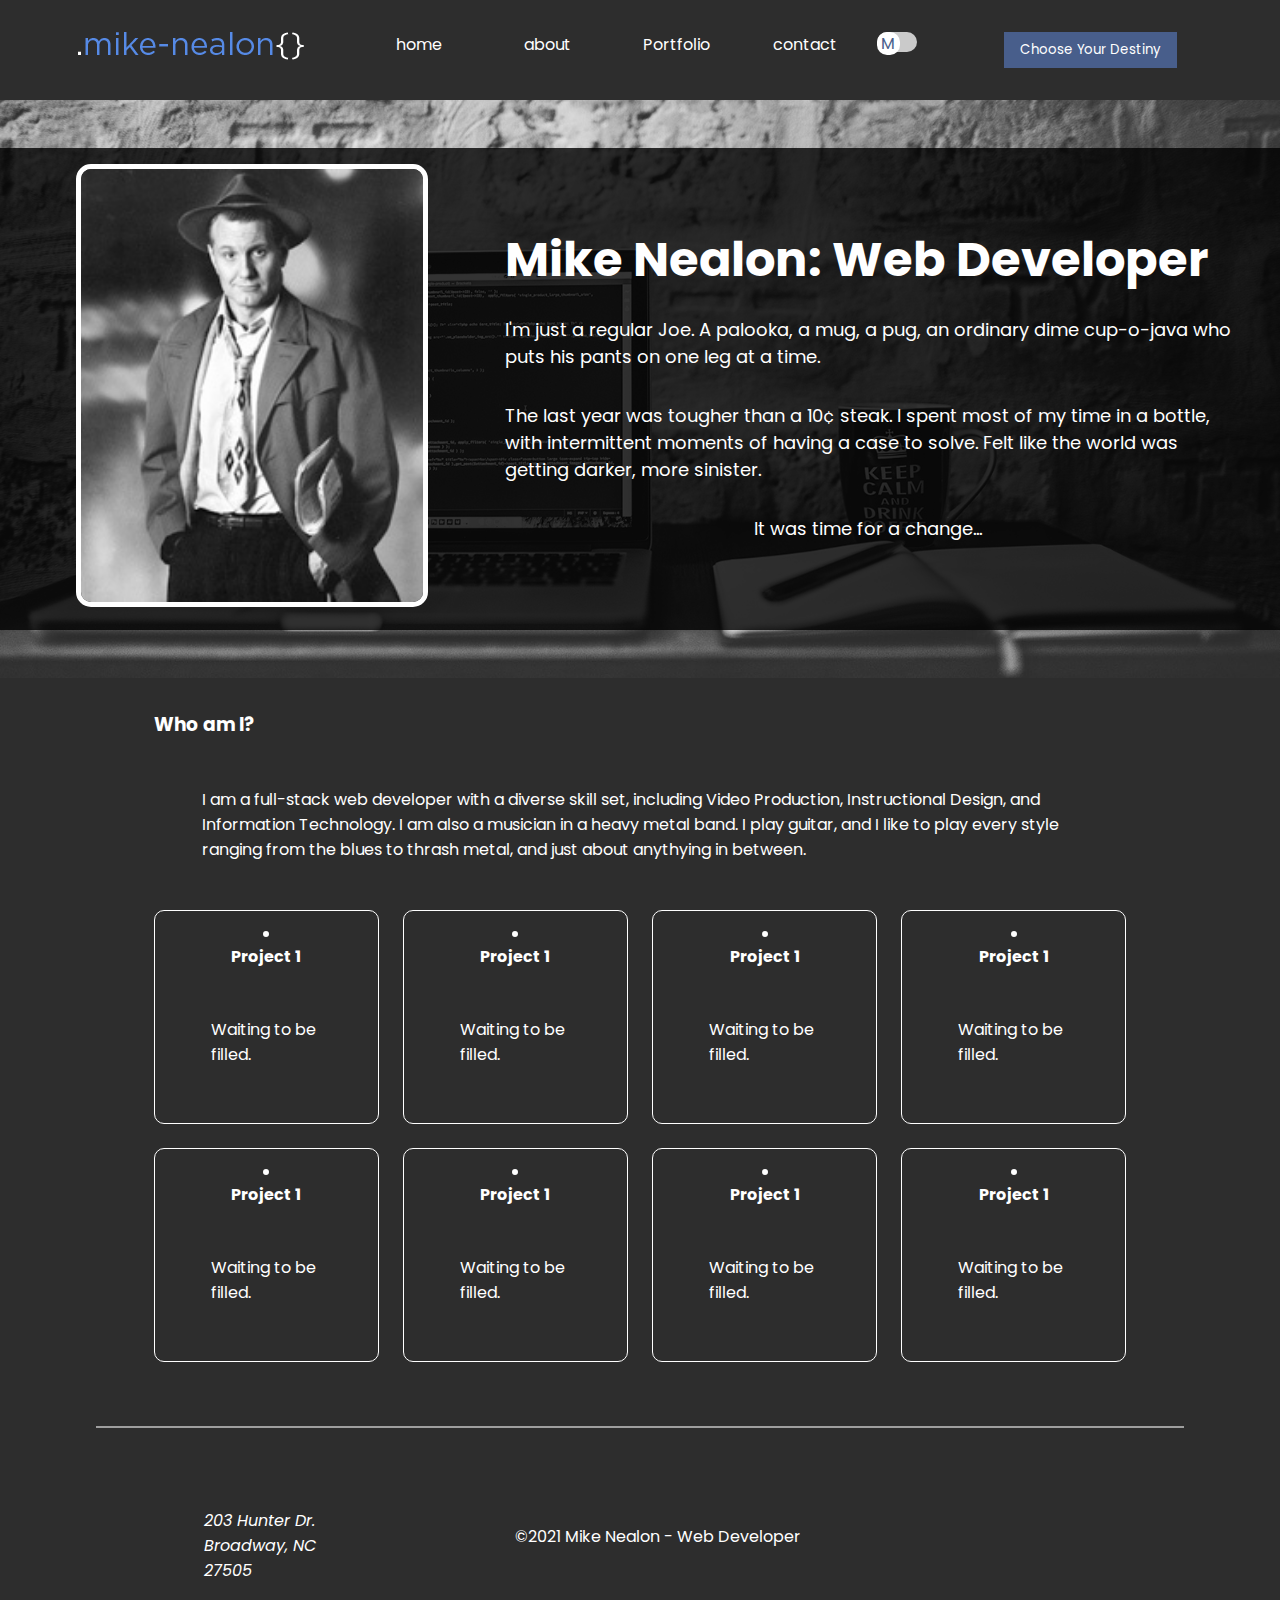
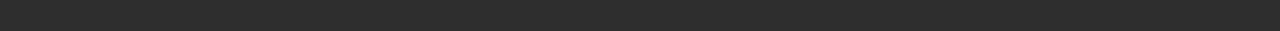
==== commit 80783bd2: "made a toggle switch for the menu at smaller screen sizes" ====
--- a/index.html
+++ b/index.html
@@ -20,7 +20,21 @@
                 <a href="portfolio.html">Portfolio</a>
                 <a href="contact.html">contact</a>
             </nav>
-            <div class="header-box  header-box3"><a href="https://lambdaschool.com/"><button>Choose Your Destiny</button></a></div>
+
+<!-- MENU SWITCH STARTS HERE -->
+
+            <label for="menu-toggle" class="toggle">
+                <input class="toggle-input" type="checkbox" name="menu-toggle" id="menu-toggle">
+                <div class="toggle-fill"></div>
+            </label>
+
+<!-- MENU SWITCH ENDS HERE -->
+
+            <div class="header-box  header-box3">
+                <a href="https://lambdaschool.com/">
+                    <button>Choose Your Destiny</button>
+                </a>
+            </div>
         </header>
     <!-- End Header & Nav -->
         <!-- Section hero -->
@@ -28,6 +42,7 @@
             <div class="hero-inner-container">
                 <div class="hero-inner-image">
                     <img src="images/TommySledge200x253.jpg" alt="Private Eye">
+                    
                 </div>
                 <div class="hero-inner-content">
                     <h1>Mike Nealon: Web Developer</h1>
--- a/style/index.css
+++ b/style/index.css
@@ -65,6 +65,54 @@
     color: #fff;
 }
 
+/* TOGGLE SWITCH STYLES STARTS */
+
+.toggle{
+    --width: 40px;
+    --height: calc(var(--width) / 2);
+    --border-radius: calc(var(--height) / 2);
+    
+    display: inline-block;
+    cursor: pointer;
+}
+
+.toggle-input{
+    display: none;
+}
+
+.toggle-fill{
+    position: relative;
+    width: var(--width);
+    height: var(--height);
+    border-radius: var(--border-radius);
+    background: rgb(202, 202, 202);
+    transition: background 200ms;
+}
+
+.toggle-input:checked ~ .toggle-fill{
+    background: rgb(72, 94, 139);
+}
+
+.toggle-fill::after{
+    content: 'M';
+    height: var(--height);
+    width: var(--height);
+    border-radius: var(--border-radius);
+    display:flex;
+    justify-content: center;
+    align-items: center;
+    background: #fff;
+    color: rgb(72, 94, 139);
+    padding: .1rem;
+    transition: transform 200ms;    
+}
+
+.toggle-input:checked ~ .toggle-fill::after{
+    transform: translateX(var(--height));
+}
+
+/* TOGGLE SWITCH STYLES ENDS */
+
 /* Hero Styles */
 
 .hero{
--- a/style/media.css
+++ b/style/media.css
@@ -1,18 +1,17 @@
 @media(max-width: 800px){
-    .header-box1{
+    .header-box1,
+    .header-box3{
         flex: 1 1 40%;
     }
     
    .header-box2{
         flex: 0 0 100%;
         order: 2;
-
     }
     
-    .header-box3{
+    /* .header-box3{
         flex: 1 1 40%;
-
-    }
+    } */
 
     header nav a{
         flex: 1 1 20%;
@@ -36,8 +35,7 @@
         flex: 1 1 80%;
     }
 
-    .gallery-box-container{
-        
+    .gallery-box-container{        
         flex-wrap: wrap;
         width: 90%;
         padding: 0;
@@ -50,7 +48,7 @@
     }
 }
 
-@media(max-width: 480px){
+@media(max-width: 500px){
     
     .header-box1{
         flex: 1 1 100%;
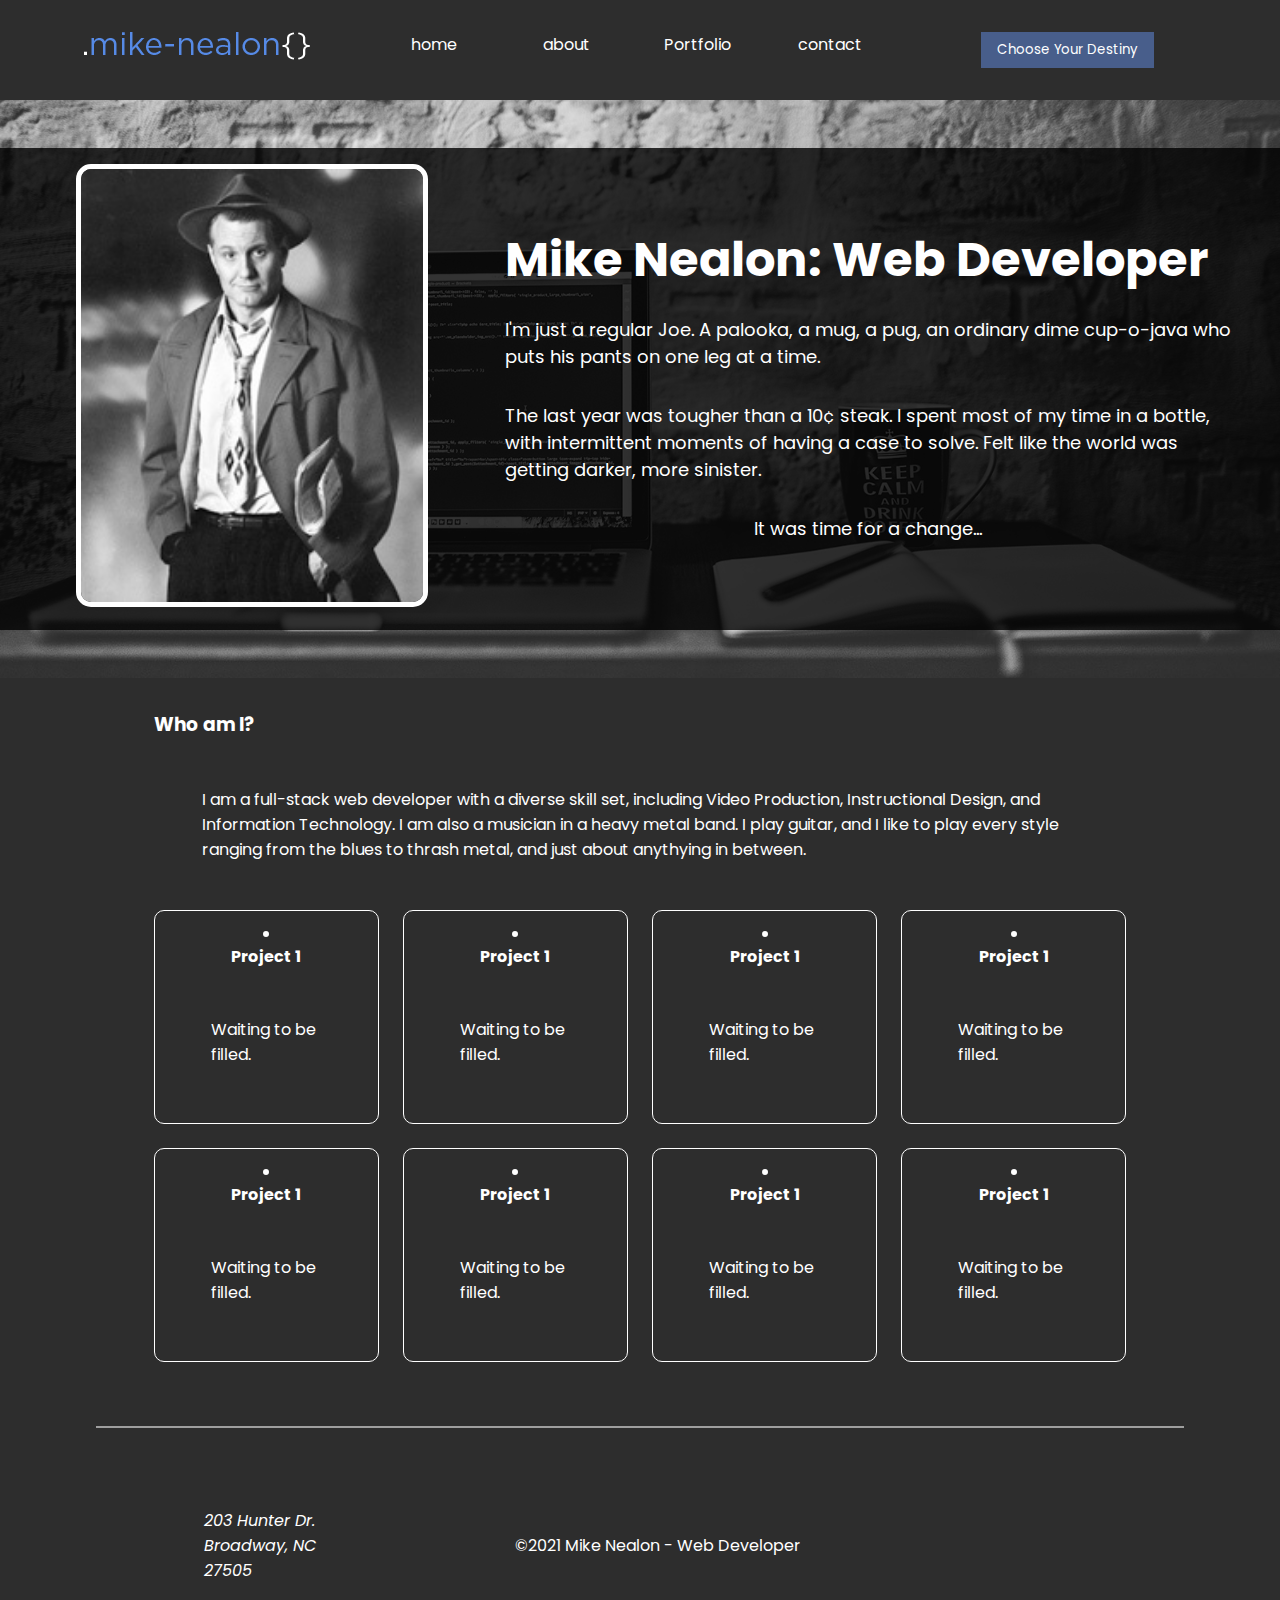
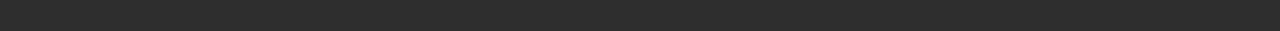
==== commit 793dc5df: "got the toggle placed correctly and it now disappears aboue 500px width" ====
--- a/index.html
+++ b/index.html
@@ -20,7 +20,6 @@
                 <a href="portfolio.html">Portfolio</a>
                 <a href="contact.html">contact</a>
             </nav>
-
 <!-- MENU SWITCH STARTS HERE -->
 
             <label for="menu-toggle" class="toggle">
@@ -139,5 +138,5 @@
 
     </div>
 </body>
-<script src="./scripts/scripts.js"></script>
+<script src="js/app.js"></script>
 </html>--- a/style/index.css
+++ b/style/index.css
@@ -74,6 +74,8 @@
     
     display: inline-block;
     cursor: pointer;
+    margin: 0 auto;
+    order: 1;
 }
 
 .toggle-input{
@@ -243,7 +245,7 @@
     display: flex;
     justify-content: space-around;
     padding: 3rem;
-    align-items: fcenter;
+    align-items: center;
 }
 
 .section-bottom{
